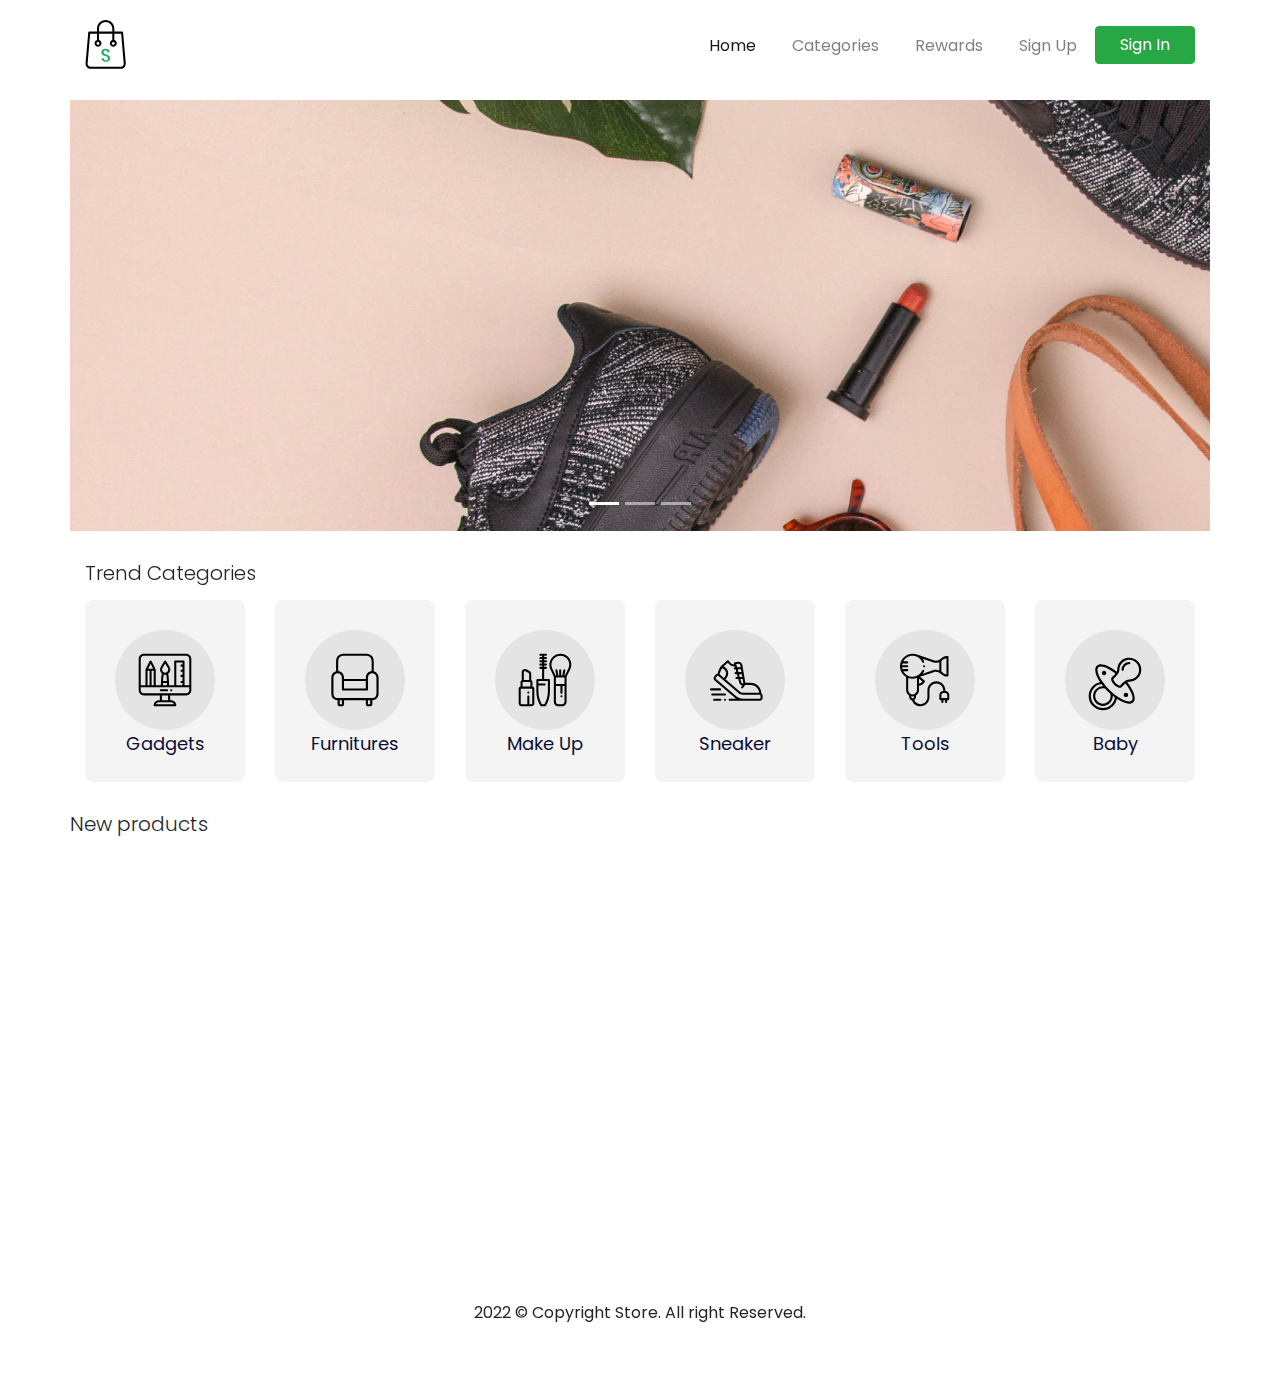
==== index.html @ ac382871 "first commit" ====
<!DOCTYPE html>
<html lang="en">

<head>
  <meta charset="utf-8" />
  <meta name="viewport" content="width=device-width, initial-scale=1, shrink-to-fit=no" />
  <meta name="description" content="" />
  <meta name="author" content="" />

  <title>Store - Your Best Marketplace</title>

  <link href="https://unpkg.com/aos@2.3.1/dist/aos.css" rel="stylesheet" />
  <link href="style/main.css" rel="stylesheet" />
</head>

<body>
  <nav class="navbar navbar-expand-lg navbar-light navbar-store fixed-top navbar-fixed-top" data-aos="fade-down">
    <div class="container">
      <a href="./index.html" class="navbar-brand">
        <img src="./images/logo.svg" alt="Logo" />
      </a>

      <button class="navbar-toggler" type="button" data-toggle="collapse" data-target="#navbarResponsive">
        <span class="navbar-toggler-icon"></span>
      </button>
      <div class="collapse navbar-collapse" id="navbarResponsive">
        <ul class="navbar-nav ml-auto">
          <li class="nav-item">
            <a href="./index.html" class="nav-link active">Home</a>
          </li>
          <li class="nav-item">
            <a href="./categories.html" class="nav-link">Categories</a>
          </li>
          <li class="nav-item">
            <a href="#" class="nav-link">Rewards</a>
          </li>
          <li class="nav-item">
            <a href="./register.html" class="nav-link">Sign Up</a>
          </li>
          <li class="nav-item">
            <a href="./login.html" class="btn btn-success text-white px-4">Sign In</a>
          </li>
        </ul>
      </div>
    </div>
  </nav>

  <!-- PAGE CONTENT -->

  <div class="page-content page-home">

    <section class="store-carousel">
      <div class="container">
        <div class="row">
          <div class="col-log-12" data-aos="zoom-in">
            <div id="storeCarousel" class="carousel slide" data-ride="carousel">
              <ol class="carousel-indicators">
                <li class="active" data-target="#storeCarousel" data-slide-to="0"></li>
                <li data-target="#storeCarousel" data-slide-to="1"></li>
                <li data-target="#storeCarousel" data-slide-to="2"></li>
              </ol>
              <div class="carousel-inner">
                <div class="carousel-item active">
                  <img src="./images/banner.jpg" alt="karosel" class="d-block w-100">
                </div>
                <div class="carousel-item">
                  <img src="./images/banner.jpg" alt="karosel" class="d-block w-100">
                </div>
                <div class="carousel-item">
                  <img src="./images/banner.jpg" alt="karosel" class="d-block w-100">
                </div>
              </div>
            </div>
          </div>
        </div>
      </div>
    </section>

    <section class="store-trend-categories">
      <div class="container">
        <div class="row">
          <div class="col-12" data-aos="fade-up">
            <h5>Trend Categories</h5>
          </div>
        </div>
        <div class="row">
          <div class="col-6 col-md-3 col-lg-2" data-aos="fade-up" data-aos-delay="100">
            <a href="#" class="component-categories d-block">
              <div class="categories-image">
                <img src="./images/categories-gadgets.svg" alt="" class="w-100">
              </div>
              <p class="categories-text">
                Gadgets
              </p>
            </a>
          </div>
          <div class="col-6 col-md-3 col-lg-2" data-aos="fade-up" data-aos-delay="200">
            <a href="#" class="component-categories d-block">
              <div class="categories-image">
                <img src="./images/categories-furniture.svg" alt="" class="w-100">
              </div>
              <p class="categories-text">
                Furnitures
              </p>
            </a>
          </div>
          <div class="col-6 col-md-3 col-lg-2" data-aos="fade-up" data-aos-delay="300">
            <a href="#" class="component-categories d-block">
              <div class="categories-image">
                <img src="./images/categories-makeup.svg" alt="" class="w-100">
              </div>
              <p class="categories-text">
                Make Up
              </p>
            </a>
          </div>
          <div class="col-6 col-md-3 col-lg-2" data-aos="fade-up" data-aos-delay="400">
            <a href="#" class="component-categories d-block">
              <div class="categories-image">
                <img src="./images/categories-sneaker.svg" alt="" class="w-100">
              </div>
              <p class="categories-text">
                Sneaker
              </p>
            </a>
          </div>
          <div class="col-6 col-md-3 col-lg-2" data-aos="fade-up" data-aos-delay="500">
            <a href="#" class="component-categories d-block">
              <div class="categories-image">
                <img src="./images/categories-tools.svg" alt="" class="w-100">
              </div>
              <p class="categories-text">
                Tools
              </p>
            </a>
          </div>
          <div class="col-6 col-md-3 col-lg-2" data-aos="fade-up" data-aos-delay="600">
            <a href="#" class="component-categories d-block">
              <div class="categories-image">
                <img src="./images/categories-baby.svg" alt="" class="w-100">
              </div>
              <p class="categories-text">
                Baby
              </p>
            </a>
          </div>
        </div>
      </div>
    </section>

    <section class="store-new-product">
      <div class="container">
        <div class="row">
          <div class="col-12-lg">
            <h5>New products</h5>
          </div>
        </div>
        <div class="row">

          <div class="col-6 col-md-4 col-lg-3" data-aos="fade-up" data-aos-delay="100">
            <a href="" class="component-products d-block">
              <div class="products-thumbnail">
                <div class="products-image" style="background-image: url('./images/products-apple-watch.jpg');"></div>
              </div>
              <div class="products-text">
                Apple watch 4
              </div>
              <div class="products-price">
                $899
              </div>
            </a>
          </div>

          <div class="col-6 col-md-4 col-lg-3" data-aos="fade-up" data-aos-delay="200">
            <a href="" class="component-products d-block">
              <div class="products-thumbnail">
                <div class="products-image" style="background-image: url('./images/products-orange-bogotta.jpg');">
                </div>
              </div>
              <div class="products-text">
                Orange Boggota
              </div>
              <div class="products-price">
                $94,509
              </div>
            </a>
          </div>
          <div class="col-6 col-md-4 col-lg-3" data-aos="fade-up" data-aos-delay="300">
            <a href="" class="component-products d-block">
              <div class="products-thumbnail">
                <div class="products-image" style="background-image: url('./images/products-sofa-ternyaman.jpg');">
                </div>
              </div>
              <div class="products-text">
                Sofa Ternyaman
              </div>
              <div class="products-price">
                $1,409
              </div>
            </a>
          </div>
          <div class="col-6 col-md-4 col-lg-3" data-aos="fade-up" data-aos-delay="400">
            <a href="" class="component-products d-block">
              <div class="products-thumbnail">
                <div class="products-image" style="background-image: url('./images/products-bubuk-maketti.jpg');"></div>
              </div>
              <div class="products-text">
                Bubuk Maketti
              </div>
              <div class="products-price">
                $225
              </div>
            </a>
          </div>
          <div class="col-6 col-md-4 col-lg-3" data-aos="fade-up" data-aos-delay="500">
            <a href="" class="component-products d-block">
              <div class="products-thumbnail">
                <div class="products-image" style="background-image: url('./images/products-tatakan-gelas.jpg');"></div>
              </div>
              <div class="products-text">
                Tatakan Gelas
              </div>
              <div class="products-price">
                $45,184
              </div>
            </a>
          </div>
          <div class="col-6 col-md-4 col-lg-3" data-aos="fade-up" data-aos-delay="600">
            <a href="" class="component-products d-block">
              <div class="products-thumbnail">
                <div class="products-image" style="background-image: url('./images/products-mavic-kawe.jpg');"></div>
              </div>
              <div class="products-text">
                Mavic Kawe
              </div>
              <div class="products-price">
                $23,342
              </div>
            </a>
          </div>
          <div class="col-6 col-md-4 col-lg-3" data-aos="fade-up" data-aos-delay="700">
            <a href="" class="component-products d-block">
              <div class="products-thumbnail">
                <div class="products-image" style="background-image: url('./images/products-black-edition-nike.jpg');">
                </div>
              </div>
              <div class="products-text">
                Black edition Nike
              </div>
              <div class="products-price">
                $80,132
              </div>
            </a>
          </div>
          <div class="col-6 col-md-4 col-lg-3" data-aos="fade-up" data-aos-delay="800">
            <a href="" class="component-products d-block">
              <div class="products-thumbnail">
                <div class="products-image" style="background-image: url('./images/products-monkey-toys.jpg');"></div>
              </div>
              <div class="products-text">
                Monkey Toys
              </div>
              <div class="products-price">
                $783
              </div>
            </a>
          </div>

        </div>
      </div>
    </section>

  </div>

  <div class="footer">
    <div class="row">
      <div class="col-12 text-center">

        <p class="pt-4 pb-2">
          2022 &COPY; Copyright Store. All right Reserved.
        </p>

      </div>
    </div>
  </div>
  <!-- Bootstrap core JavaScript -->
  <script src="/vendor/jquery/jquery.slim.min.js"></script>
  <script src="/vendor/bootstrap/js/bootstrap.bundle.min.js"></script>
  <script src="https://unpkg.com/aos@2.3.1/dist/aos.js"></script>
  <script>
    AOS.init();
  </script>
</body>

<script src="./scripts/navbar-scroll.js"></script>

</html>
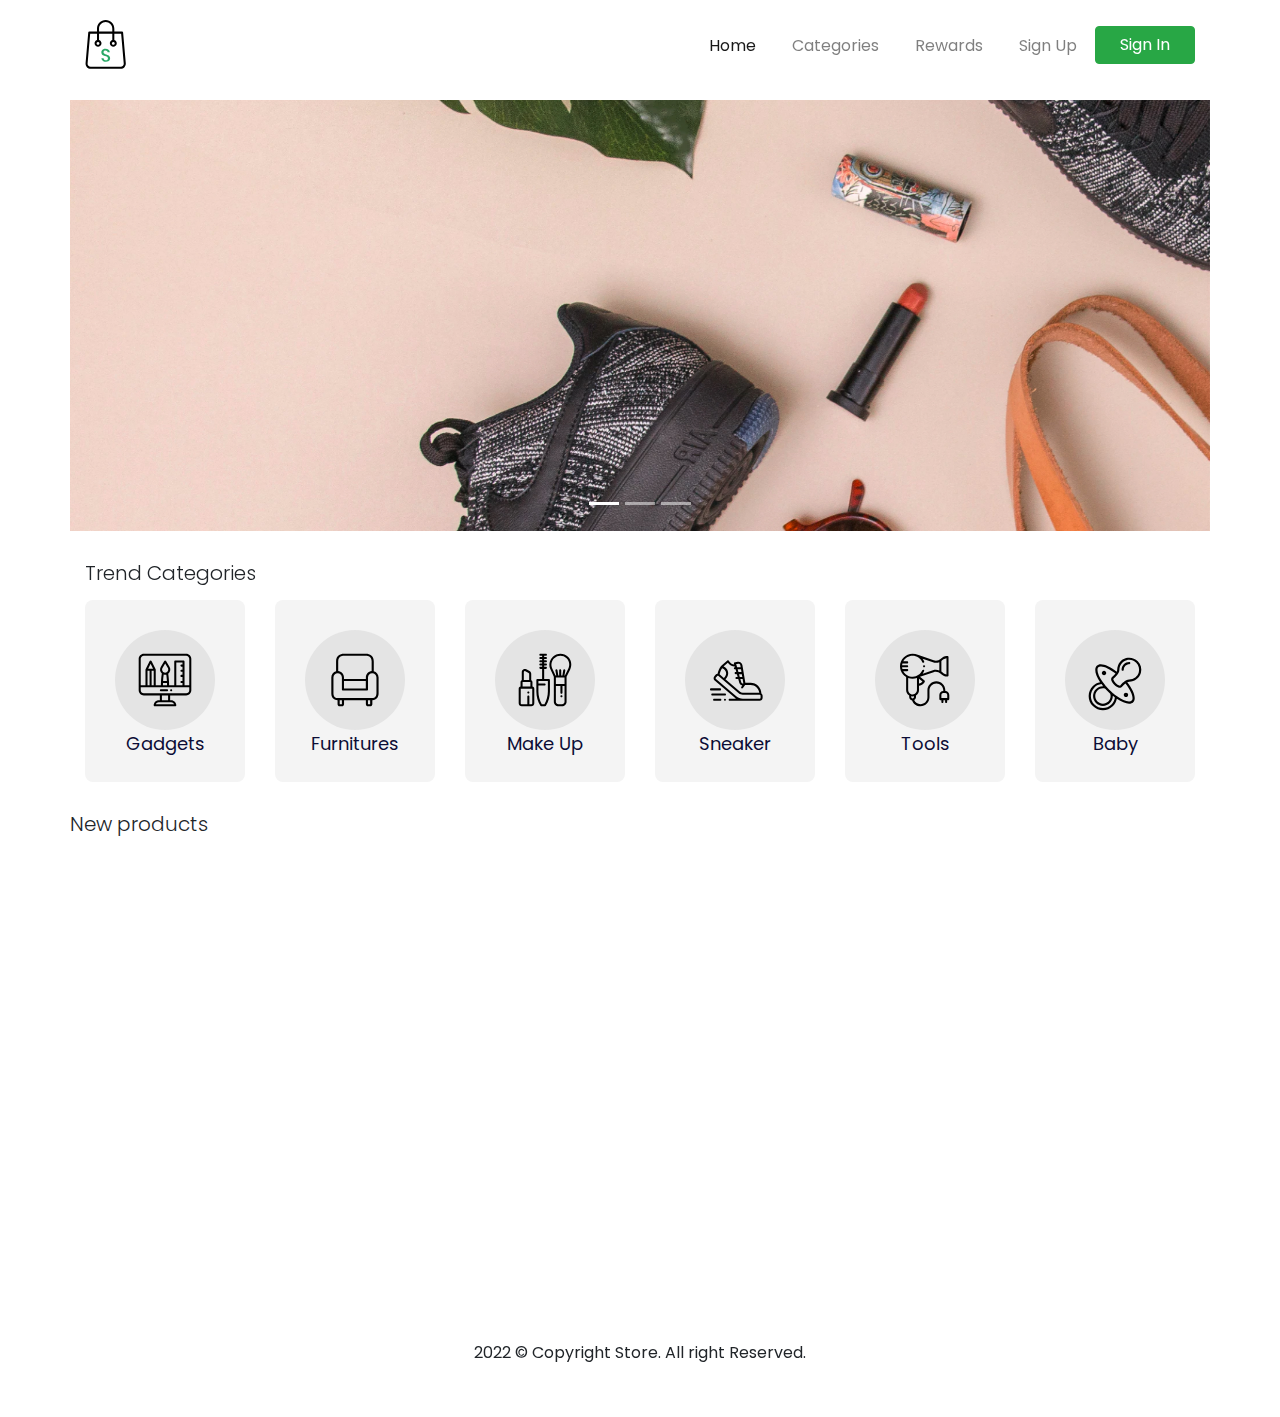
==== commit 80793480: "cart page" ====
--- a/index.html
+++ b/index.html
@@ -158,7 +158,7 @@
         <div class="row">
 
           <div class="col-6 col-md-4 col-lg-3" data-aos="fade-up" data-aos-delay="100">
-            <a href="" class="component-products d-block">
+            <a href="./details.html" class="components-products d-block">
               <div class="products-thumbnail">
                 <div class="products-image" style="background-image: url('./images/products-apple-watch.jpg');"></div>
               </div>
@@ -172,7 +172,7 @@
           </div>
 
           <div class="col-6 col-md-4 col-lg-3" data-aos="fade-up" data-aos-delay="200">
-            <a href="" class="component-products d-block">
+            <a href="./details.html" class="components-products d-block">
               <div class="products-thumbnail">
                 <div class="products-image" style="background-image: url('./images/products-orange-bogotta.jpg');">
                 </div>
@@ -186,7 +186,7 @@
             </a>
           </div>
           <div class="col-6 col-md-4 col-lg-3" data-aos="fade-up" data-aos-delay="300">
-            <a href="" class="component-products d-block">
+            <a href="./details.html" class="components-products d-block">
               <div class="products-thumbnail">
                 <div class="products-image" style="background-image: url('./images/products-sofa-ternyaman.jpg');">
                 </div>
@@ -200,7 +200,7 @@
             </a>
           </div>
           <div class="col-6 col-md-4 col-lg-3" data-aos="fade-up" data-aos-delay="400">
-            <a href="" class="component-products d-block">
+            <a href="./details.html" class="components-products d-block">
               <div class="products-thumbnail">
                 <div class="products-image" style="background-image: url('./images/products-bubuk-maketti.jpg');"></div>
               </div>
@@ -213,7 +213,7 @@
             </a>
           </div>
           <div class="col-6 col-md-4 col-lg-3" data-aos="fade-up" data-aos-delay="500">
-            <a href="" class="component-products d-block">
+            <a href="./details.html" class="components-products d-block">
               <div class="products-thumbnail">
                 <div class="products-image" style="background-image: url('./images/products-tatakan-gelas.jpg');"></div>
               </div>
@@ -226,7 +226,7 @@
             </a>
           </div>
           <div class="col-6 col-md-4 col-lg-3" data-aos="fade-up" data-aos-delay="600">
-            <a href="" class="component-products d-block">
+            <a href="./details.html" class="components-products d-block">
               <div class="products-thumbnail">
                 <div class="products-image" style="background-image: url('./images/products-mavic-kawe.jpg');"></div>
               </div>
@@ -239,7 +239,7 @@
             </a>
           </div>
           <div class="col-6 col-md-4 col-lg-3" data-aos="fade-up" data-aos-delay="700">
-            <a href="" class="component-products d-block">
+            <a href="./details.html" class="components-products d-block">
               <div class="products-thumbnail">
                 <div class="products-image" style="background-image: url('./images/products-black-edition-nike.jpg');">
                 </div>
@@ -253,7 +253,7 @@
             </a>
           </div>
           <div class="col-6 col-md-4 col-lg-3" data-aos="fade-up" data-aos-delay="800">
-            <a href="" class="component-products d-block">
+            <a href="./details.html" class="components-products d-block">
               <div class="products-thumbnail">
                 <div class="products-image" style="background-image: url('./images/products-monkey-toys.jpg');"></div>
               </div>
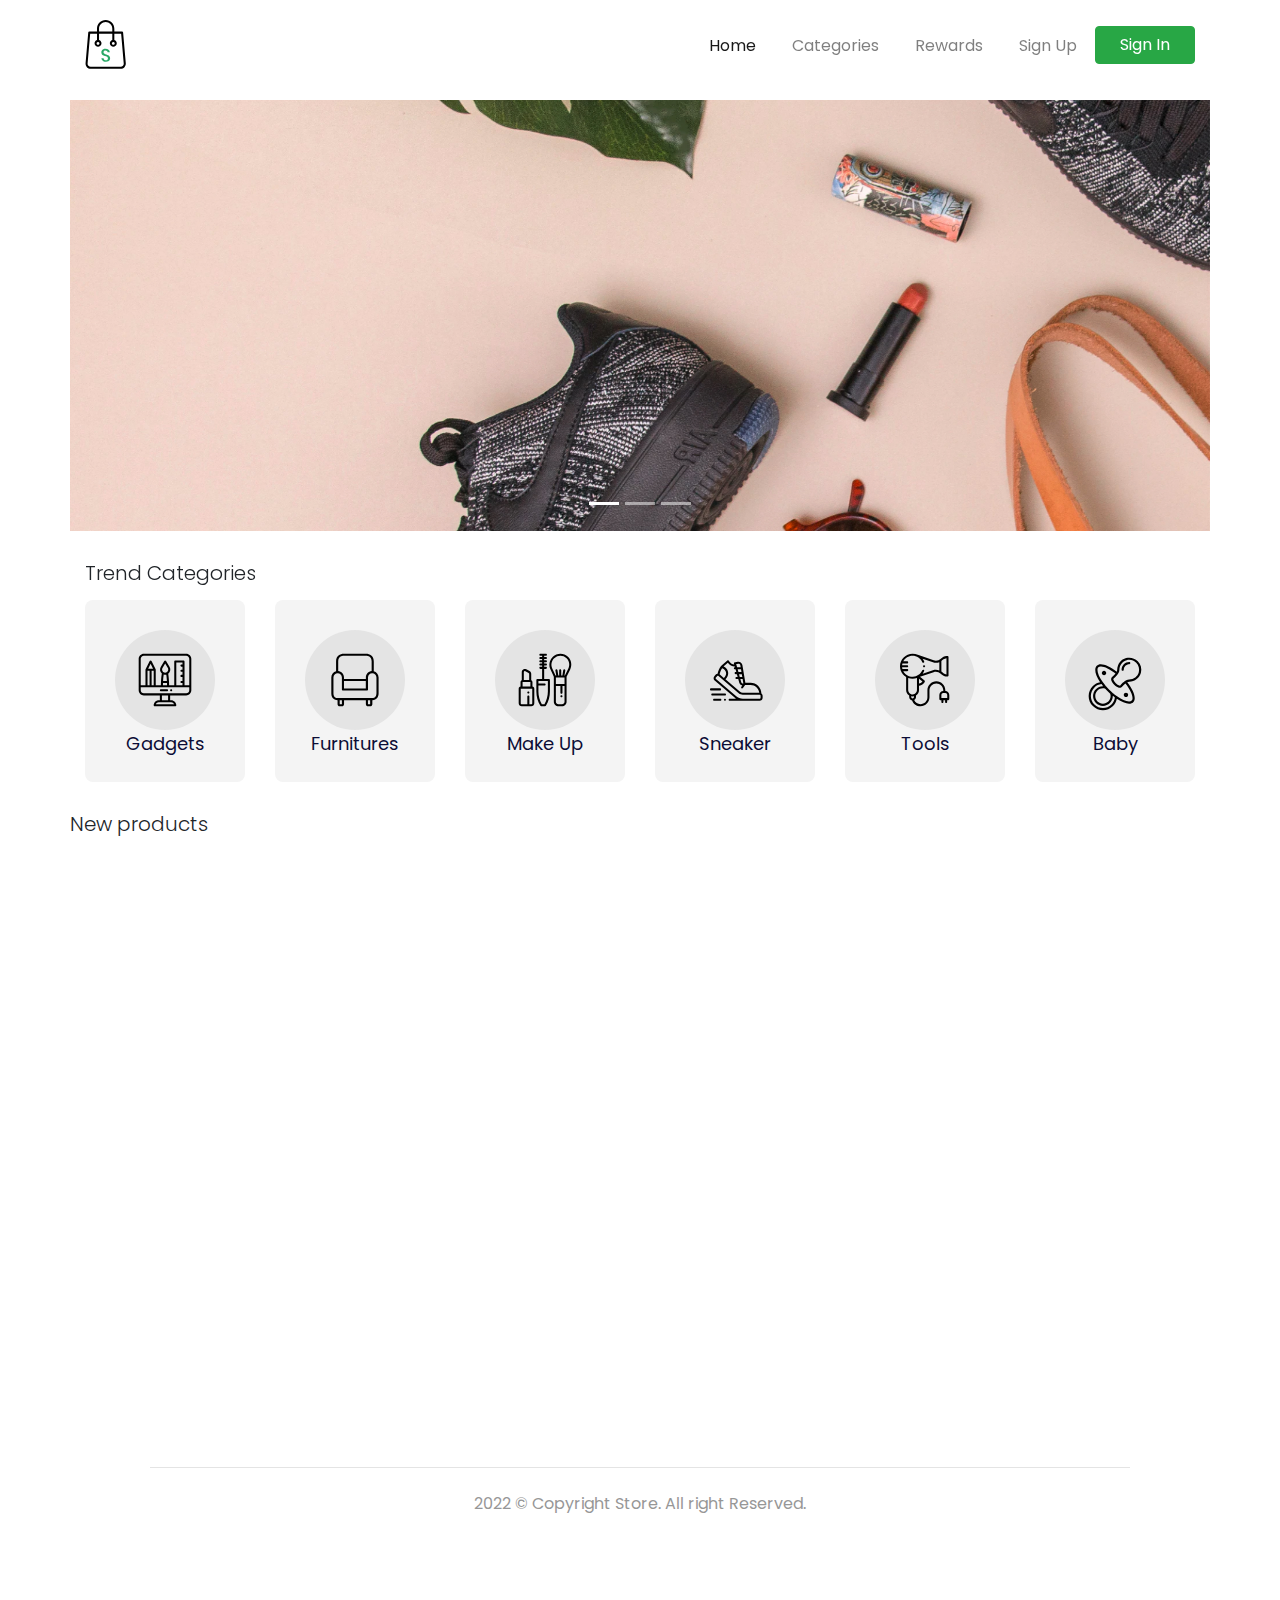
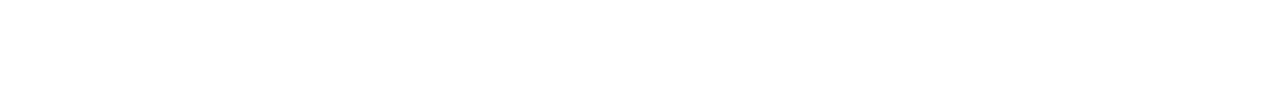
==== commit ff78e8dc: "success page and success register page" ====
--- a/index.html
+++ b/index.html
@@ -272,7 +272,7 @@
 
   </div>
 
-  <div class="footer">
+  <footer class="footer">
     <div class="row">
       <div class="col-12 text-center">
 
@@ -282,7 +282,7 @@
 
       </div>
     </div>
-  </div>
+  </footer>
   <!-- Bootstrap core JavaScript -->
   <script src="/vendor/jquery/jquery.slim.min.js"></script>
   <script src="/vendor/bootstrap/js/bootstrap.bundle.min.js"></script>
